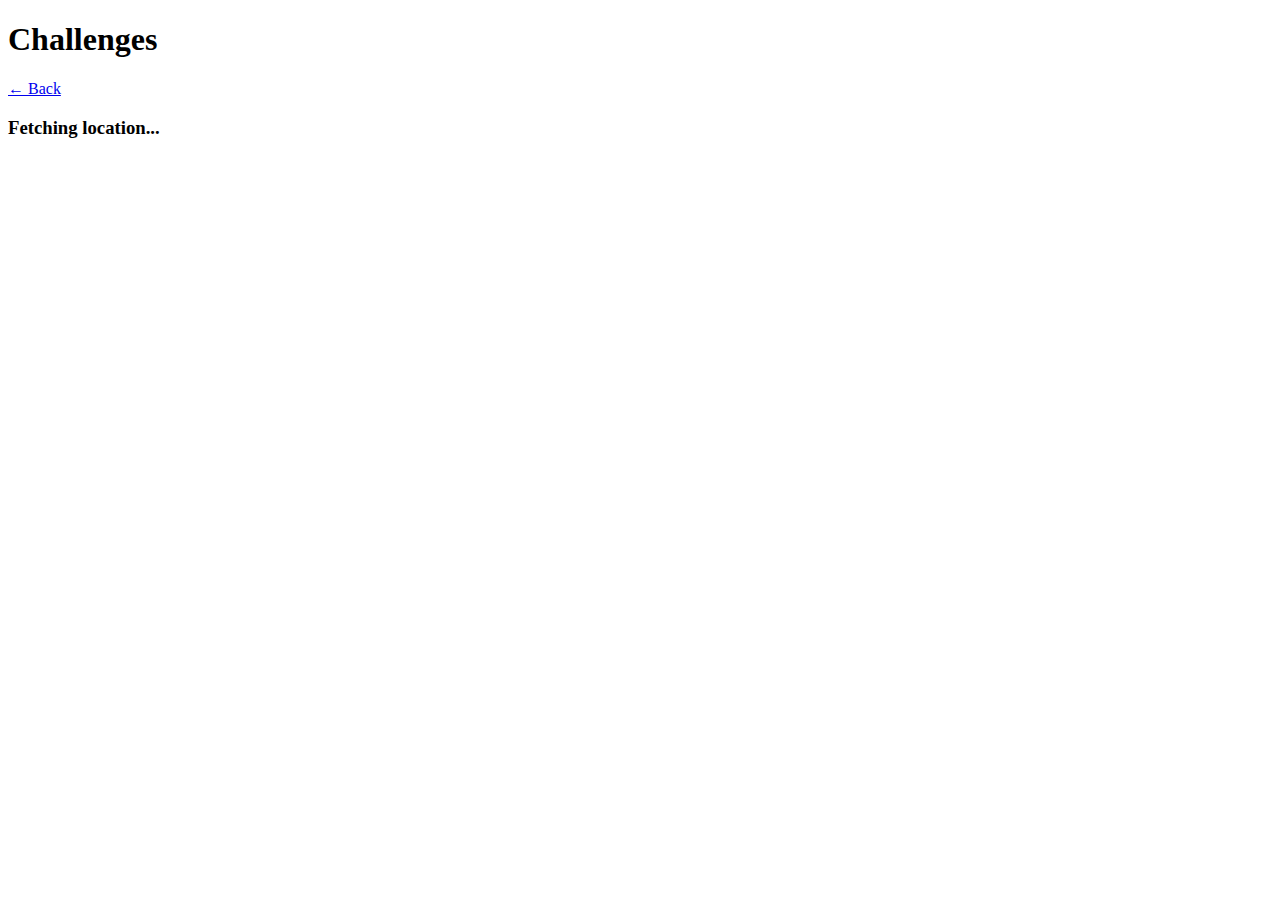
==== challenges.html @ d03a8d49 "init" ====
<!DOCTYPE html>
<html lang="en">

<head>
    <meta charset="UTF-8">
    <meta name="viewport" content="width=device-width, initial-scale=1.0">
    <title>Challenges | TfL-ag</title>
    <link rel="stylesheet" href="/style">
</head>

<body>
    <header>
        <h1>Challenges</h1>
        <a href="/" id="back">&#x2190 Back</a>
    </header>
    <!-- <div>
        <h3>Your coins:</h3>
        <textarea readonly id="coins">...</textarea>
    </div>
    <hr> -->
    <h3 id="message">Fetching location...</h3>

</body>
<script>
    let location
    function getLocation() {
        if (navigator.geolocation) {
            navigator.geolocation.watchPosition(
                (position) => {
                    document.getElementById("message").innerHTML = `Location last found at ${new Date(position.timestamp).toTimeString()}`
                    location = position
                }
            )
        } else {
            document.getElementById("message").innerHTML = "Geolocation not supported."
        }
    }
    console.log(getLocation())
    // let teamData = JSON.parse(sessionStorage.getItem("teamData"))
    // document.getElementById("coins").value = teamData ? teamData.coins : "error"
</script>

</html>
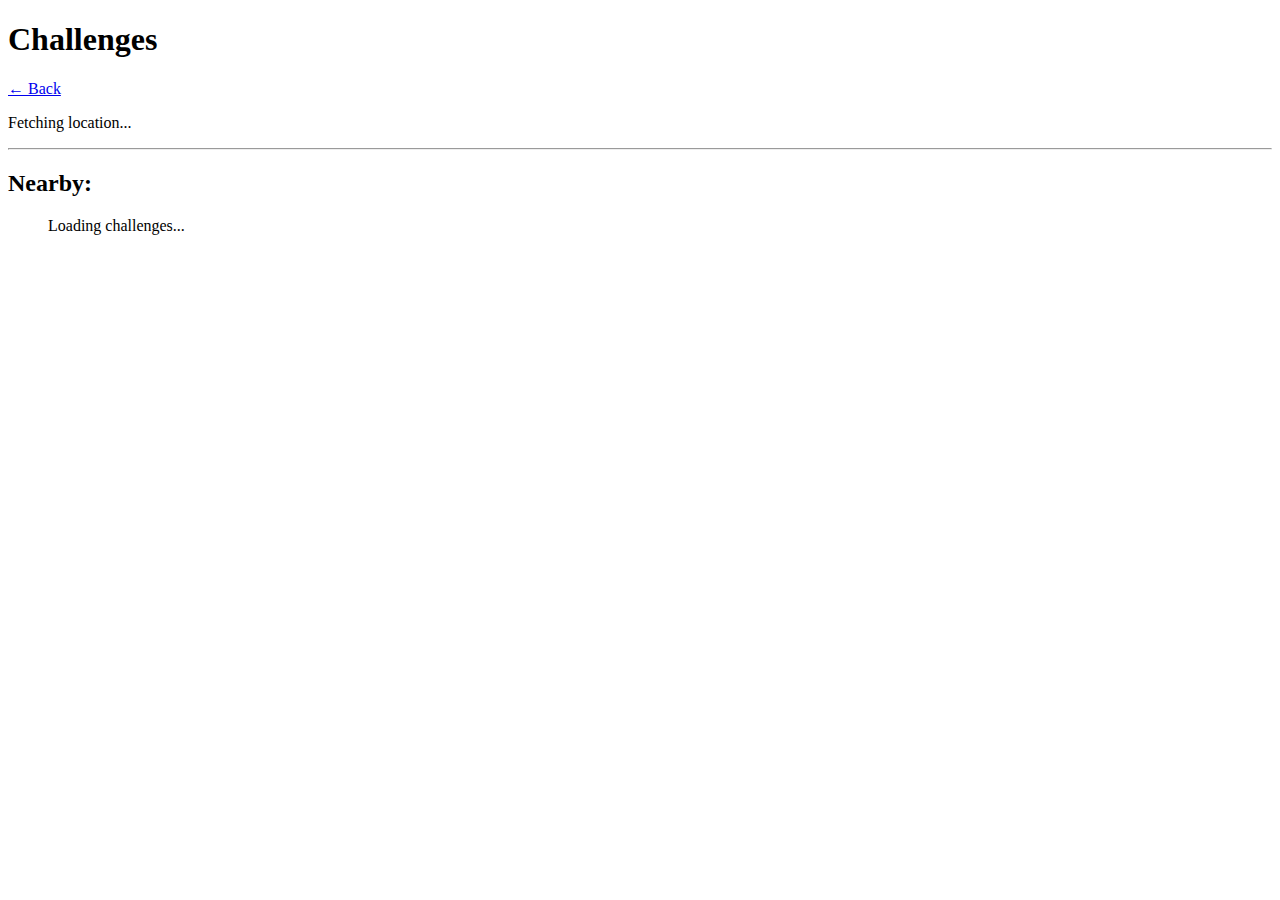
==== commit 7192cef6: "challenges and plans" ====
--- a/challenges.html
+++ b/challenges.html
@@ -18,26 +18,69 @@
         <textarea readonly id="coins">...</textarea>
     </div>
     <hr> -->
-    <h3 id="message">Fetching location...</h3>
-
+    <p id="message">Fetching location...</p>
+    <hr>
+    <h2>Nearby:</h2>
+    <ul id="loc-challenges" class="challenges">
+        Loading challenges...
+    </ul>
 </body>
 <script>
-    let location
-    function getLocation() {
-        if (navigator.geolocation) {
-            navigator.geolocation.watchPosition(
-                (position) => {
-                    document.getElementById("message").innerHTML = `Location last found at ${new Date(position.timestamp).toTimeString()}`
-                    location = position
+
+    // Get Location
+    if (navigator.geolocation) {
+        navigator.geolocation.watchPosition(
+            (position) => {
+                // Check if challenges are open
+                document.getElementById("message").innerHTML = `Location last found at ${new Date(position.timestamp).toTimeString().slice(0, 8)}`
+                if (![...document.querySelectorAll("button.collapsible")].some(v => v.classList.contains("expanded"))) {
+                    // Fetch challenges from server
+                    getChallenges(challenges => {
+
+                        challenges.locational.forEach(v => {
+                            v.distance = Math.hypot(position.coords.latitude - v.latitude, position.coords.longitude - v.longitude) * 111000
+                        })
+                        document.getElementById("loc-challenges").innerHTML = ""
+                        challenges.locational.filter(v => v.open).sort((a, b) => a.distance - b.distance).forEach(v => {
+                            document.getElementById("loc-challenges").innerHTML += `
+                        <li>
+                            <button class="collapsible">
+                                ${formatDistance(v.distance)}<br>
+                                <h3>${v.title}</h3>
+                                </button>
+                                <div style="display: none;">
+                                    ${v.description}<br>
+                                    <button>Claim ${v.reward} coins</button>
+                                </div>
+                                </li>
+                            `
+                        })
+
+                        // Animate Challenge Dropdowns
+                        document.querySelectorAll("button.collapsible").forEach(v => {
+                            v.addEventListener("click", () => {
+                                v.classList.toggle("expanded")
+                                v.nextElementSibling.style.display = v.classList.contains("expanded") ? "block" : "none"
+                            })
+                        })
+                    })
                 }
-            )
-        } else {
-            document.getElementById("message").innerHTML = "Geolocation not supported."
-        }
+            }
+        )
+    } else {
+        document.getElementById("message").innerHTML = "Geolocation not supported."
     }
-    console.log(getLocation())
-    // let teamData = JSON.parse(sessionStorage.getItem("teamData"))
-    // document.getElementById("coins").value = teamData ? teamData.coins : "error"
+    function formatDistance(distance, sigfigs = 2) {
+        let digits = Math.floor(Math.log10(distance))
+        distance = Math.round(distance * 10 ** (sigfigs - digits - 1)) * 10 ** (digits - sigfigs + 1)
+        if (digits < 3) return `${distance}m`
+        else return `${distance / 1000}km`
+    }
+
+    // Get Challenges
+    function getChallenges(callback) {
+        fetch("/challenges.json").then(res => res.json().then(callback))
+    }
 </script>
 
 </html>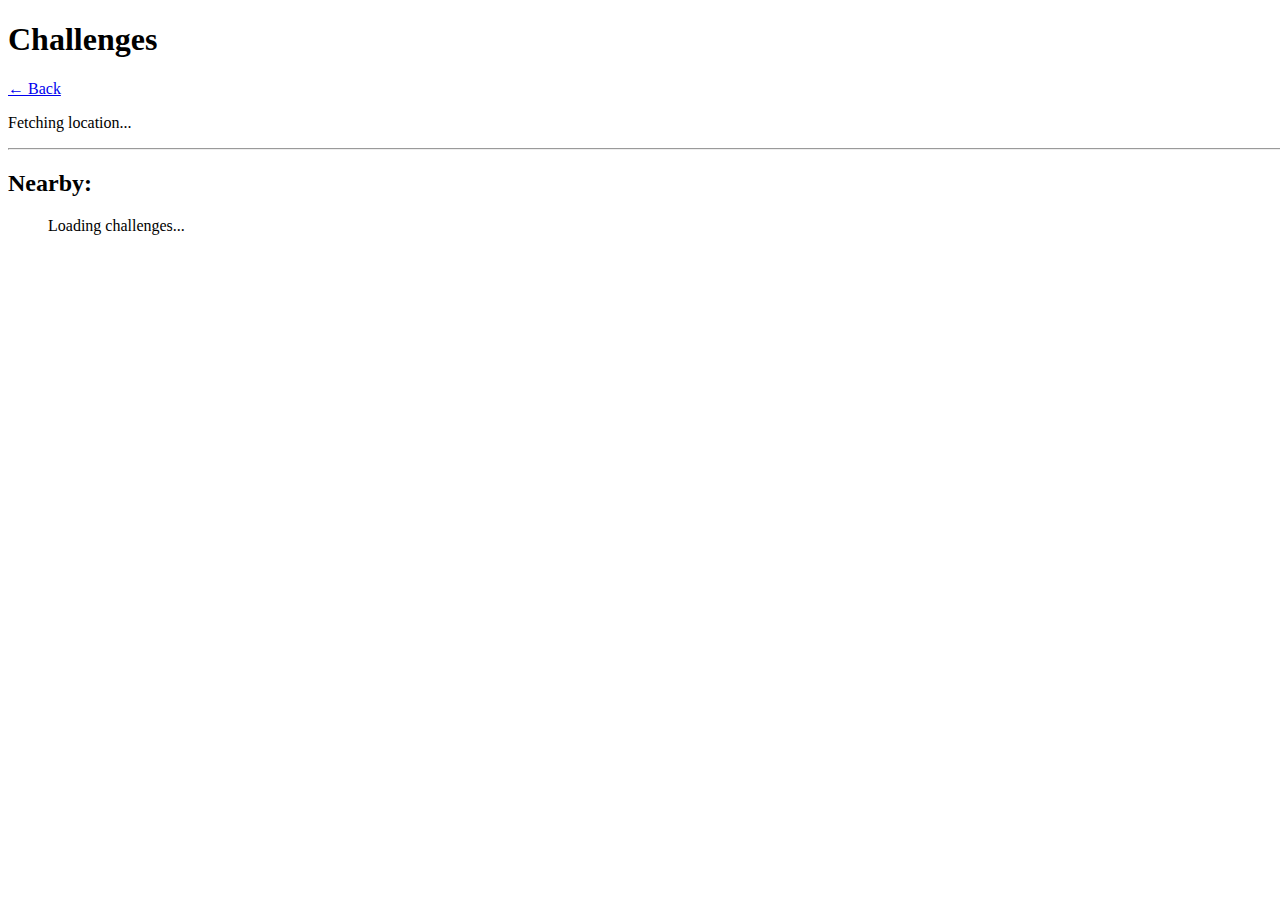
==== commit 7eb91b06: "main wrapper" ====
--- a/challenges.html
+++ b/challenges.html
@@ -13,19 +13,22 @@
         <h1>Challenges</h1>
         <a href="/" id="back">&#x2190 Back</a>
     </header>
-    <!-- <div>
+    <main>
+        <!-- <div>
         <h3>Your coins:</h3>
         <textarea readonly id="coins">...</textarea>
     </div>
     <hr> -->
-    <p id="message">Fetching location...</p>
-    <hr>
-    <h2>Nearby:</h2>
-    <ul id="loc-challenges" class="challenges">
-        Loading challenges...
-    </ul>
+        <p id="message">Fetching location...</p>
+        <hr>
+        <h2>Nearby:</h2>
+        <ul id="loc-challenges" class="challenges">
+            Loading challenges...
+        </ul>
+    </main>
 </body>
 <script>
+    document.querySelector("main").style.width = window.visualViewport.width + "px"
 
     // Get Location
     if (navigator.geolocation) {
@@ -37,9 +40,7 @@
                     // Fetch challenges from server
                     getChallenges(challenges => {
 
-                        challenges.locational.forEach(v => {
-                            v.distance = Math.hypot(position.coords.latitude - v.latitude, position.coords.longitude - v.longitude) * 111000
-                        })
+                        challenges.locational.forEach(challenge => { challenge.distance = calculateDistance(position.coords, challenge) })
                         document.getElementById("loc-challenges").innerHTML = ""
                         challenges.locational.filter(v => v.open).sort((a, b) => a.distance - b.distance).forEach(v => {
                             document.getElementById("loc-challenges").innerHTML += `
@@ -70,6 +71,13 @@
     } else {
         document.getElementById("message").innerHTML = "Geolocation not supported."
     }
+
+    const metresPerDegreeEquator = 111120
+    function calculateDistance(obj1, obj2) {
+        return Math.hypot(obj1.latitude - obj2.latitude, (obj1.longitude - obj2.longitude) * Math.cos((obj1.latitude + obj2.latitude) * 90 / Math.PI)) * metresPerDegreeEquator
+    }
+
+
     function formatDistance(distance, sigfigs = 2) {
         let digits = Math.floor(Math.log10(distance))
         distance = Math.round(distance * 10 ** (sigfigs - digits - 1)) * 10 ** (digits - sigfigs + 1)
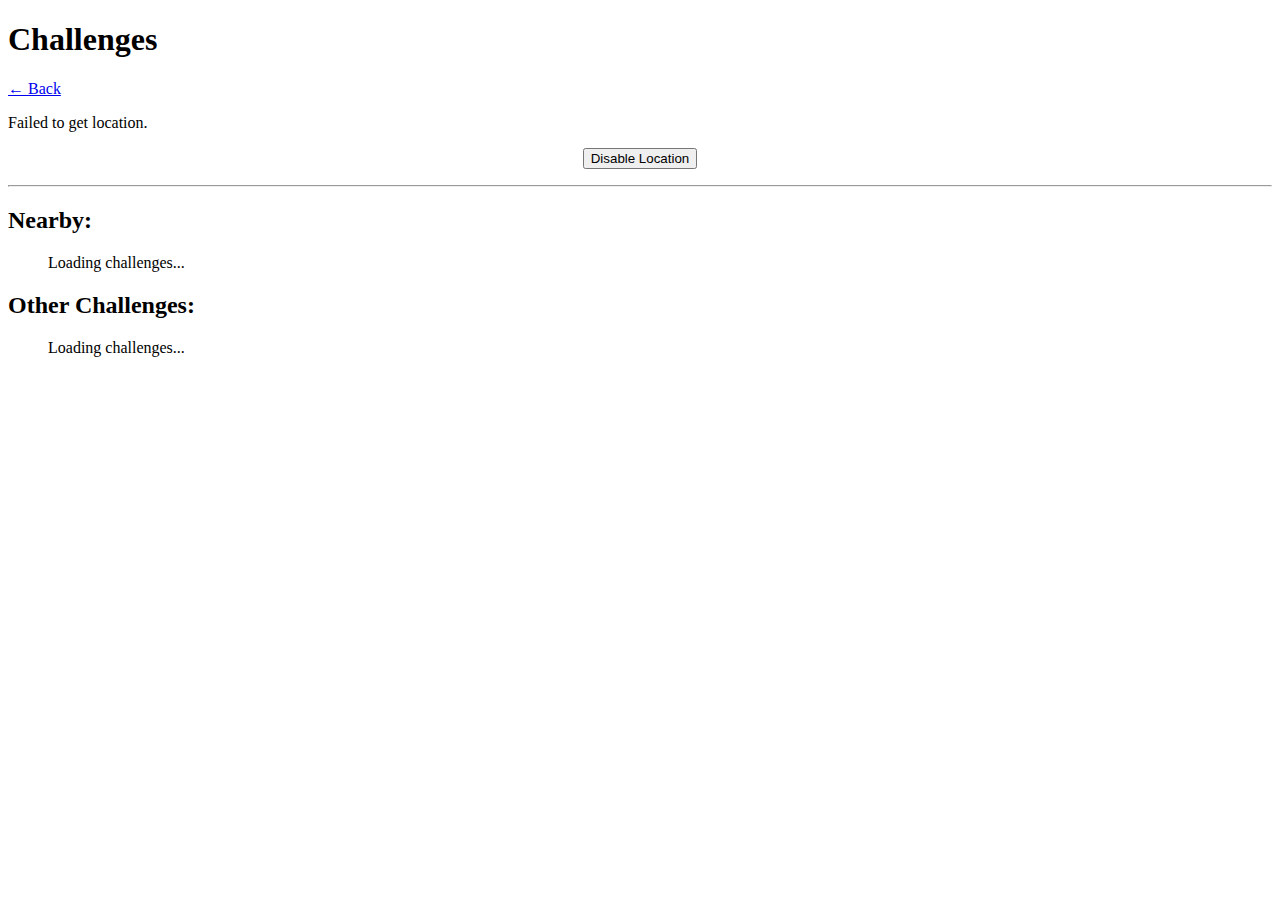
==== commit 261e7bfc: "persistent teams (not working)" ====
--- a/challenges.html
+++ b/challenges.html
@@ -11,7 +11,7 @@
 <body>
     <header>
         <h1>Challenges</h1>
-        <a href="/" id="back">&#x2190 Back</a>
+        <a href="/" id="back" class="blue button">&#x2190 Back</a>
     </header>
     <main>
         <!-- <div>
@@ -20,63 +20,86 @@
     </div>
     <hr> -->
         <p id="message">Fetching location...</p>
+        <div style="margin: 1rem 0; width: 100%; text-align: center;">
+            <button class="blue button" style="display: inline;"
+                onclick="useLocation = !useLocation;this.classList.toggle('pressed', !useLocation); refreshResults()">Disable
+                Location</button>
+        </div>
         <hr>
         <h2>Nearby:</h2>
         <ul id="loc-challenges" class="challenges">
             Loading challenges...
         </ul>
+        <h2>Other Challenges:</h2>
+        <ul id="nonloc-challenges" class="challenges">
+            Loading challenges...
+        </ul>
     </main>
 </body>
 <script>
-    document.querySelector("main").style.width = window.visualViewport.width + "px"
+    let useLocation = true
+    let lastPosition
 
     // Get Location
     if (navigator.geolocation) {
         navigator.geolocation.watchPosition(
             (position) => {
-                // Check if challenges are open
-                document.getElementById("message").innerHTML = `Location last found at ${new Date(position.timestamp).toTimeString().slice(0, 8)}`
-                if (![...document.querySelectorAll("button.collapsible")].some(v => v.classList.contains("expanded"))) {
-                    // Fetch challenges from server
-                    getChallenges(challenges => {
-
-                        challenges.locational.forEach(challenge => { challenge.distance = calculateDistance(position.coords, challenge) })
-                        document.getElementById("loc-challenges").innerHTML = ""
-                        challenges.locational.filter(v => v.open).sort((a, b) => a.distance - b.distance).forEach(v => {
-                            document.getElementById("loc-challenges").innerHTML += `
-                        <li>
-                            <button class="collapsible">
-                                ${formatDistance(v.distance)}<br>
-                                <h3>${v.title}</h3>
-                                </button>
-                                <div style="display: none;">
-                                    ${v.description}<br>
-                                    <button>Claim ${v.reward} coins</button>
-                                </div>
-                                </li>
-                            `
-                        })
-
-                        // Animate Challenge Dropdowns
-                        document.querySelectorAll("button.collapsible").forEach(v => {
-                            v.addEventListener("click", () => {
-                                v.classList.toggle("expanded")
-                                v.nextElementSibling.style.display = v.classList.contains("expanded") ? "block" : "none"
-                            })
-                        })
-                    })
-                }
+                lastPosition = position
+                if (useLocation) refreshResults(position)
+            },
+            (error) => {
+                useLocation = false
+                document.getElementById("message").innerHTML = "Failed to get location."
             }
         )
     } else {
+        useLocation = false
         document.getElementById("message").innerHTML = "Geolocation not supported."
+    }
+
+    function refreshResults(position = lastPosition || {
+        timestamp: Date.now(),
+        coords: { latitude: 51.508045, longitude: -0.128217 } // Trafalgar Square
+    }) {
+        document.getElementById("message").innerHTML = useLocation ? `Location last found at ${new Date(position.timestamp).toTimeString().slice(0, 8)}` : "Location disabled"
+
+        // Check if challenges are open
+        if (![...document.querySelectorAll("button.collapsible")].some(v => v.classList.contains("expanded"))) {
+
+            // Fetch challenges from server
+            getChallenges(challenges => {
+
+                // Make buttons for each locational challenge
+                if (useLocation) {
+                    challenges.locational.forEach(challenge => { challenge.distance = calculateDistance(position.coords, challenge) })
+                    document.getElementById("loc-challenges").innerHTML = ""
+                    challenges.locational.filter(v => v.open).sort((a, b) => a.distance - b.distance).forEach(makeChallenge)
+
+                    // Make buttons for each non-locational challenge
+                    document.getElementById("nonloc-challenges").innerHTML = ""
+                    challenges.nonlocational.filter(v => v.open).forEach(makeChallenge)
+                } else {
+                    // Make buttons for all challenges
+                    document.getElementById("loc-challenges").innerHTML = "Location disabled"
+                    document.getElementById("nonloc-challenges").innerHTML = ""
+                    challenges.locational.concat(challenges.nonlocational).filter(challenge => challenge.open).forEach(makeChallenge)
+                }
+
+                // Animate Challenge Dropdowns
+                document.querySelectorAll("button.collapsible").forEach(v => {
+                    v.addEventListener("click", () => {
+                        v.classList.toggle("expanded")
+                        // v.nextElementSibling.style.display = v.classList.contains("expanded") ? "block" : "none"
+                    })
+                })
+            })
+        }
     }
 
     const metresPerDegreeEquator = 111120
     function calculateDistance(obj1, obj2) {
         return Math.hypot(obj1.latitude - obj2.latitude, (obj1.longitude - obj2.longitude) * Math.cos((obj1.latitude + obj2.latitude) * 90 / Math.PI)) * metresPerDegreeEquator
     }
-
 
     function formatDistance(distance, sigfigs = 2) {
         let digits = Math.floor(Math.log10(distance))
@@ -85,10 +108,72 @@
         else return `${distance / 1000}km`
     }
 
+    function addEl(type, parent, properties = {}) {
+        const el = document.createElement(type)
+        for (const k of Object.keys(properties)) {
+            el[k] = properties[k]
+        }
+        if (parent) parent.appendChild(el)
+        return el
+    }
+
+    function makeChallenge(challenge) {
+        const isLocational = challenge?.latitude && useLocation
+        const li = addEl("li", document.querySelector(isLocational ? "#loc-challenges" : "#nonloc-challenges"))
+        const button = addEl("button", li, { className: "button collapsible", innerHTML: isLocational ? formatDistance(challenge.distance) : "" })
+        addEl("br", button)
+        addEl("h3", button, { innerHTML: challenge.title })
+        const more = addEl("p", addEl("div", li), { innerHTML: challenge.description })
+        addEl("br", more)
+        const claimButton = addEl("button", more, {
+            className: "blue button",
+            innerHTML: `Claim ${challenge.reward} coins`,
+            disabled: challenge?.distance > 1000 && useLocation,
+            onclick: () => {
+                claimButton.innerHTML = "Are you sure?"
+                const yesButton = addEl("button", more, {
+                    className: "blue button",
+                    innerHTML: "Yes",
+                    disabled: true,
+                })
+                const noButton = addEl("button", more, {
+                    className: "button",
+                    innerHTML: "No",
+                    onclick: () => {
+                        claimButton.innerHTML = `Claim ${challenge.reward} coins`
+                        yesButton.remove()
+                        noButton.remove()
+                    }
+                })
+                setTimeout(() => {
+                    yesButton.disabled = false
+                    yesButton.onclick = async () => {
+                        yesButton.innerHTML = "Please wait..."
+                        const response = await fetch("/claim", {
+                            method: "POST",
+                            body: JSON.stringify({ challenge: challenge.title, team: localStorage.getItem("team") || "" })
+                        })
+                        claimButton.innerHTML = await response.text()
+                        if (response.status === 200) {
+                            claimButton.disabled = true
+                            yesButton.remove()
+                            noButton.remove()
+                        }
+                        if (response.status === 401) {
+                            sessionStorage.clear()
+                            setTimeout(() => { window.location.href = "/login" }, 1000)
+                        }
+                    }
+                }, 1000)
+            }
+        })
+        addEl("br", more)
+    }
+
+
+
     // Get Challenges
-    function getChallenges(callback) {
-        fetch("/challenges.json").then(res => res.json().then(callback))
-    }
+    function getChallenges(callback) { fetch("/challenges.json").then(res => res.json().then(callback)) }
 </script>
 
 </html>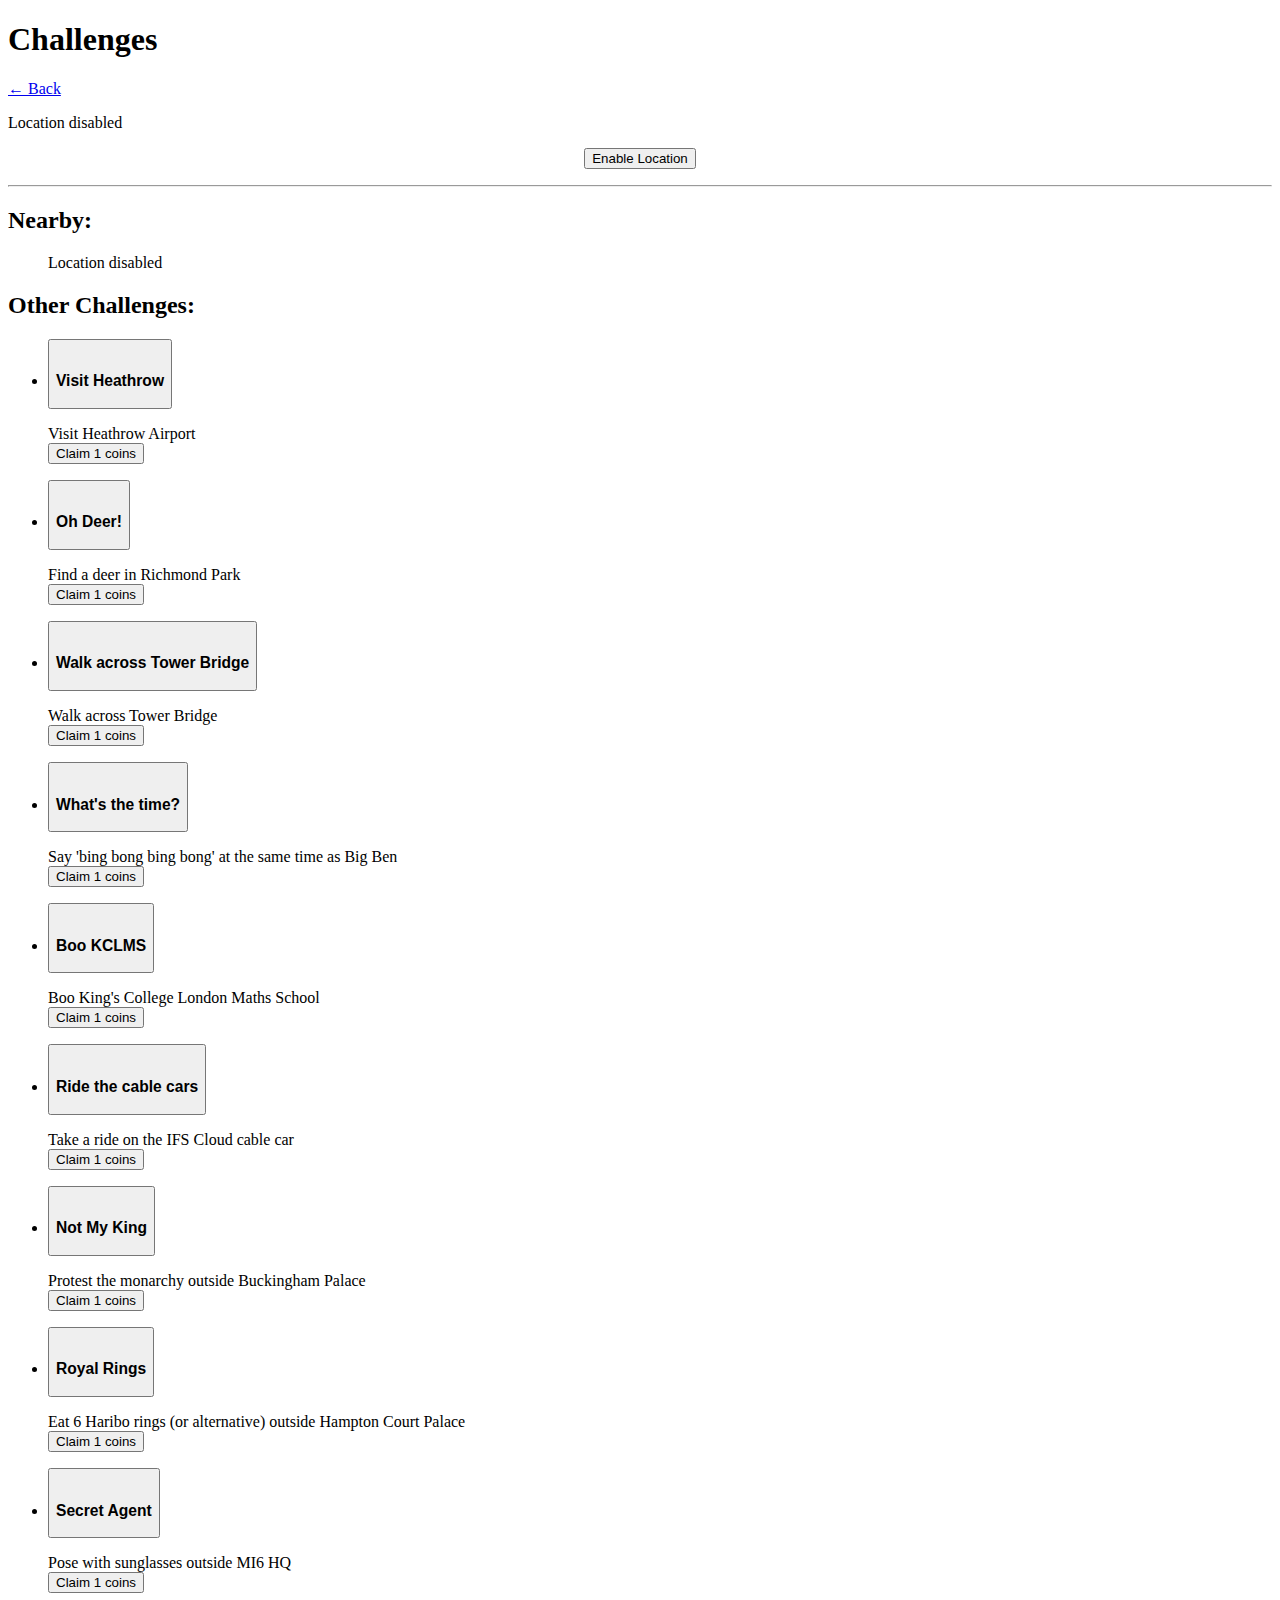
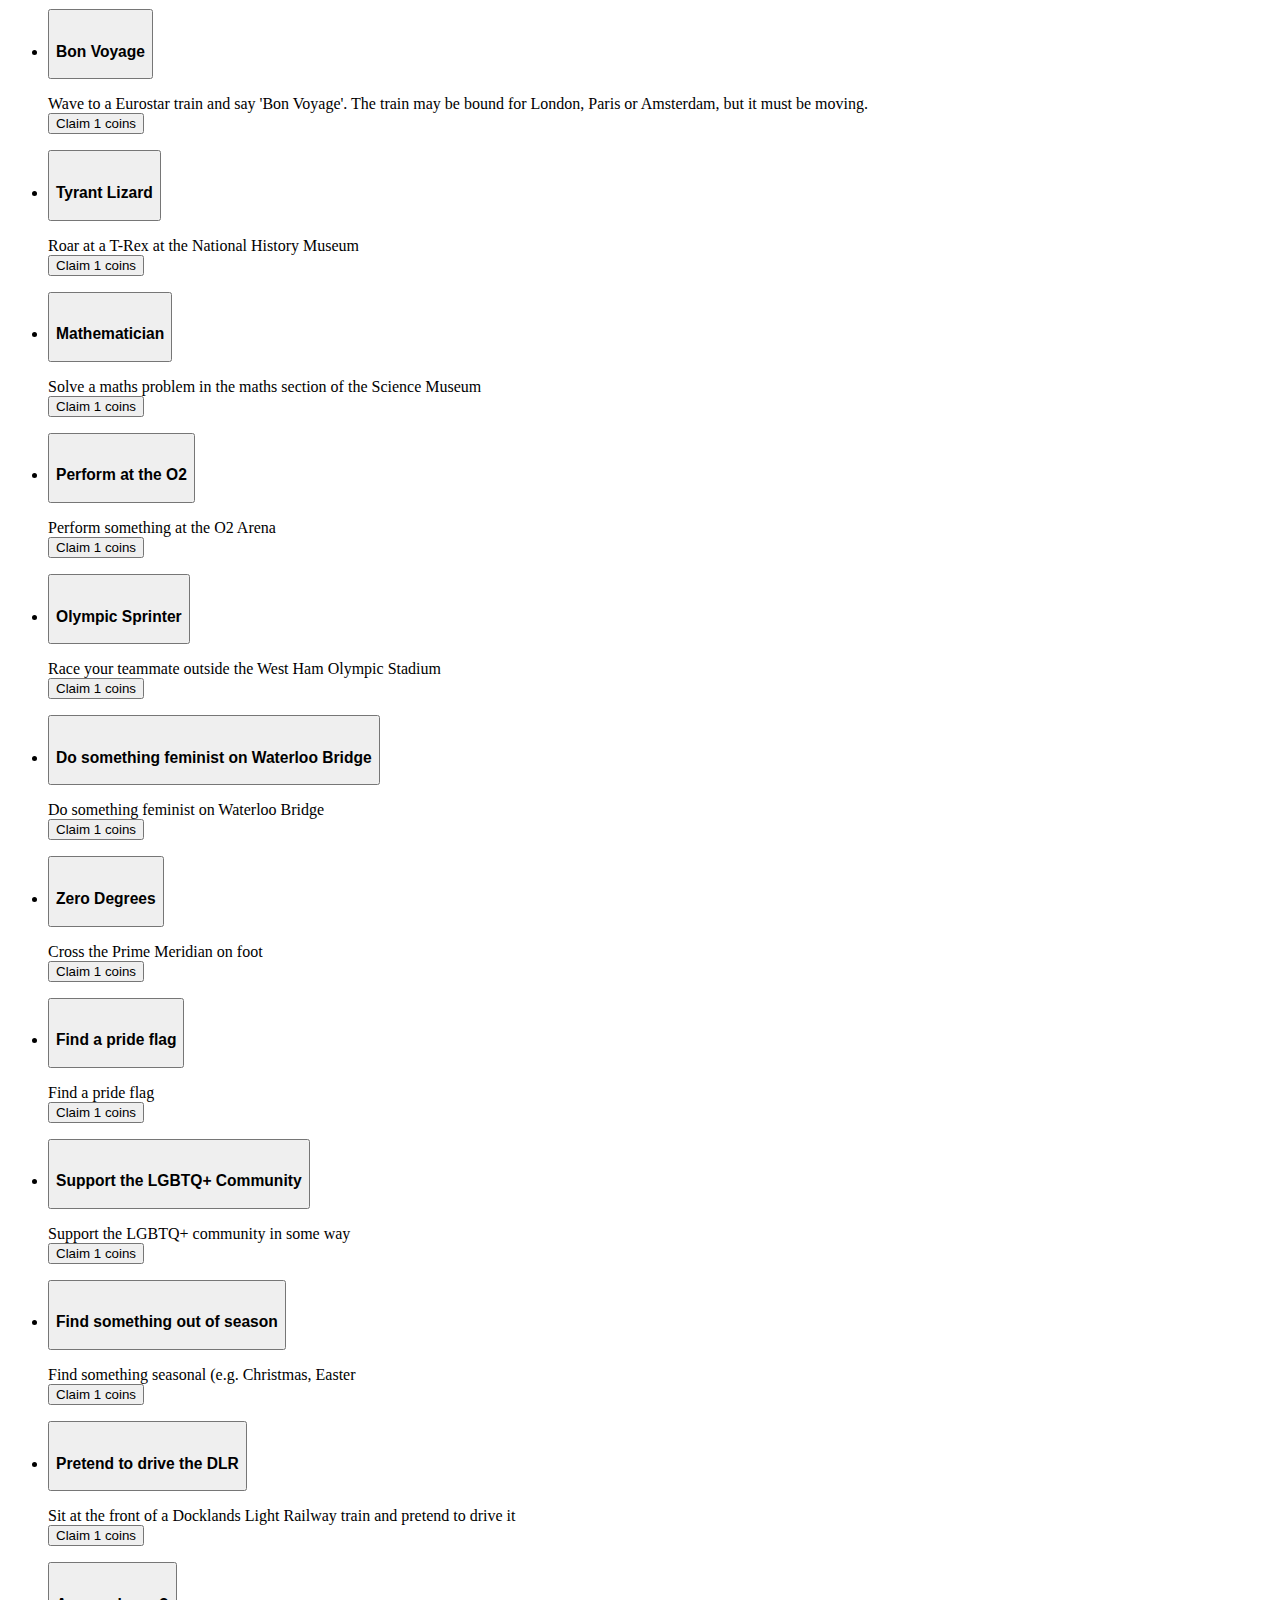
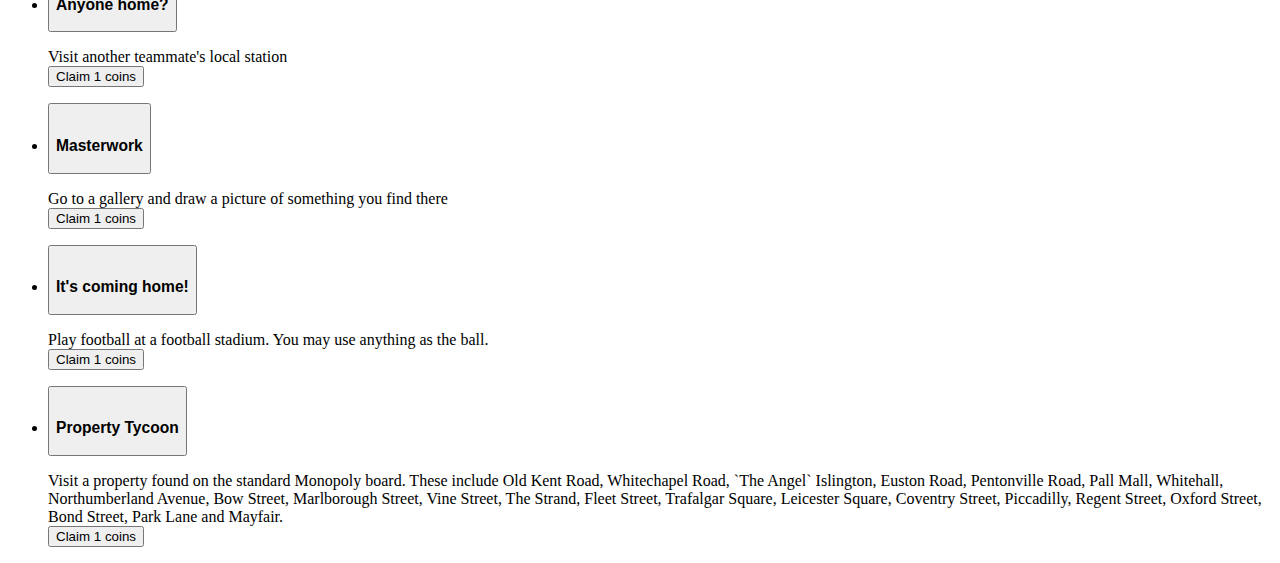
==== commit 952e3273: "persistent teams, team leaderboard, UI fixes" ====
--- a/challenges.html
+++ b/challenges.html
@@ -19,10 +19,10 @@
         <textarea readonly id="coins">...</textarea>
     </div>
     <hr> -->
-        <p id="message">Fetching location...</p>
+        <p id="message">Location disabled</p>
         <div style="margin: 1rem 0; width: 100%; text-align: center;">
             <button class="blue button" style="display: inline;"
-                onclick="useLocation = !useLocation;this.classList.toggle('pressed', !useLocation); refreshResults()">Disable
+                onclick="useLocation = !useLocation;this.classList.toggle('pressed', useLocation);this.innerHTML=useLocation?'Disable Location':'Enable Location'; getLocation()">Enable
                 Location</button>
         </div>
         <hr>
@@ -37,24 +37,30 @@
     </main>
 </body>
 <script>
-    let useLocation = true
+    let useLocation = false
     let lastPosition
 
-    // Get Location
-    if (navigator.geolocation) {
-        navigator.geolocation.watchPosition(
-            (position) => {
-                lastPosition = position
-                if (useLocation) refreshResults(position)
-            },
-            (error) => {
-                useLocation = false
-                document.getElementById("message").innerHTML = "Failed to get location."
+    function getLocation() {
+        if (navigator.geolocation) {
+            if (useLocation) {
+                navigator.geolocation.watchPosition(
+                    (position) => {
+                        lastPosition = position
+                        if (useLocation) refreshResults(position)
+                    },
+                    (error) => {
+                        useLocation = false
+                        document.getElementById("message").innerHTML = "Failed to get location."
+                    }
+                )
+            } else {
+                navigator.geolocation.clearWatch()
+                refreshResults()
             }
-        )
-    } else {
-        useLocation = false
-        document.getElementById("message").innerHTML = "Geolocation not supported."
+        } else {
+            useLocation = false
+            document.getElementById("message").innerHTML = "Geolocation not supported."
+        }
     }
 
     function refreshResults(position = lastPosition || {
@@ -96,6 +102,8 @@
         }
     }
 
+    refreshResults()
+
     const metresPerDegreeEquator = 111120
     function calculateDistance(obj1, obj2) {
         return Math.hypot(obj1.latitude - obj2.latitude, (obj1.longitude - obj2.longitude) * Math.cos((obj1.latitude + obj2.latitude) * 90 / Math.PI)) * metresPerDegreeEquator
@@ -127,7 +135,7 @@
         addEl("br", more)
         const claimButton = addEl("button", more, {
             className: "blue button",
-            innerHTML: `Claim ${challenge.reward} coins`,
+            innerHTML: challenge?.distance > 1000 && useLocation ? "Too far away" : `Claim ${challenge.reward} coins`,
             disabled: challenge?.distance > 1000 && useLocation,
             onclick: () => {
                 claimButton.innerHTML = "Are you sure?"
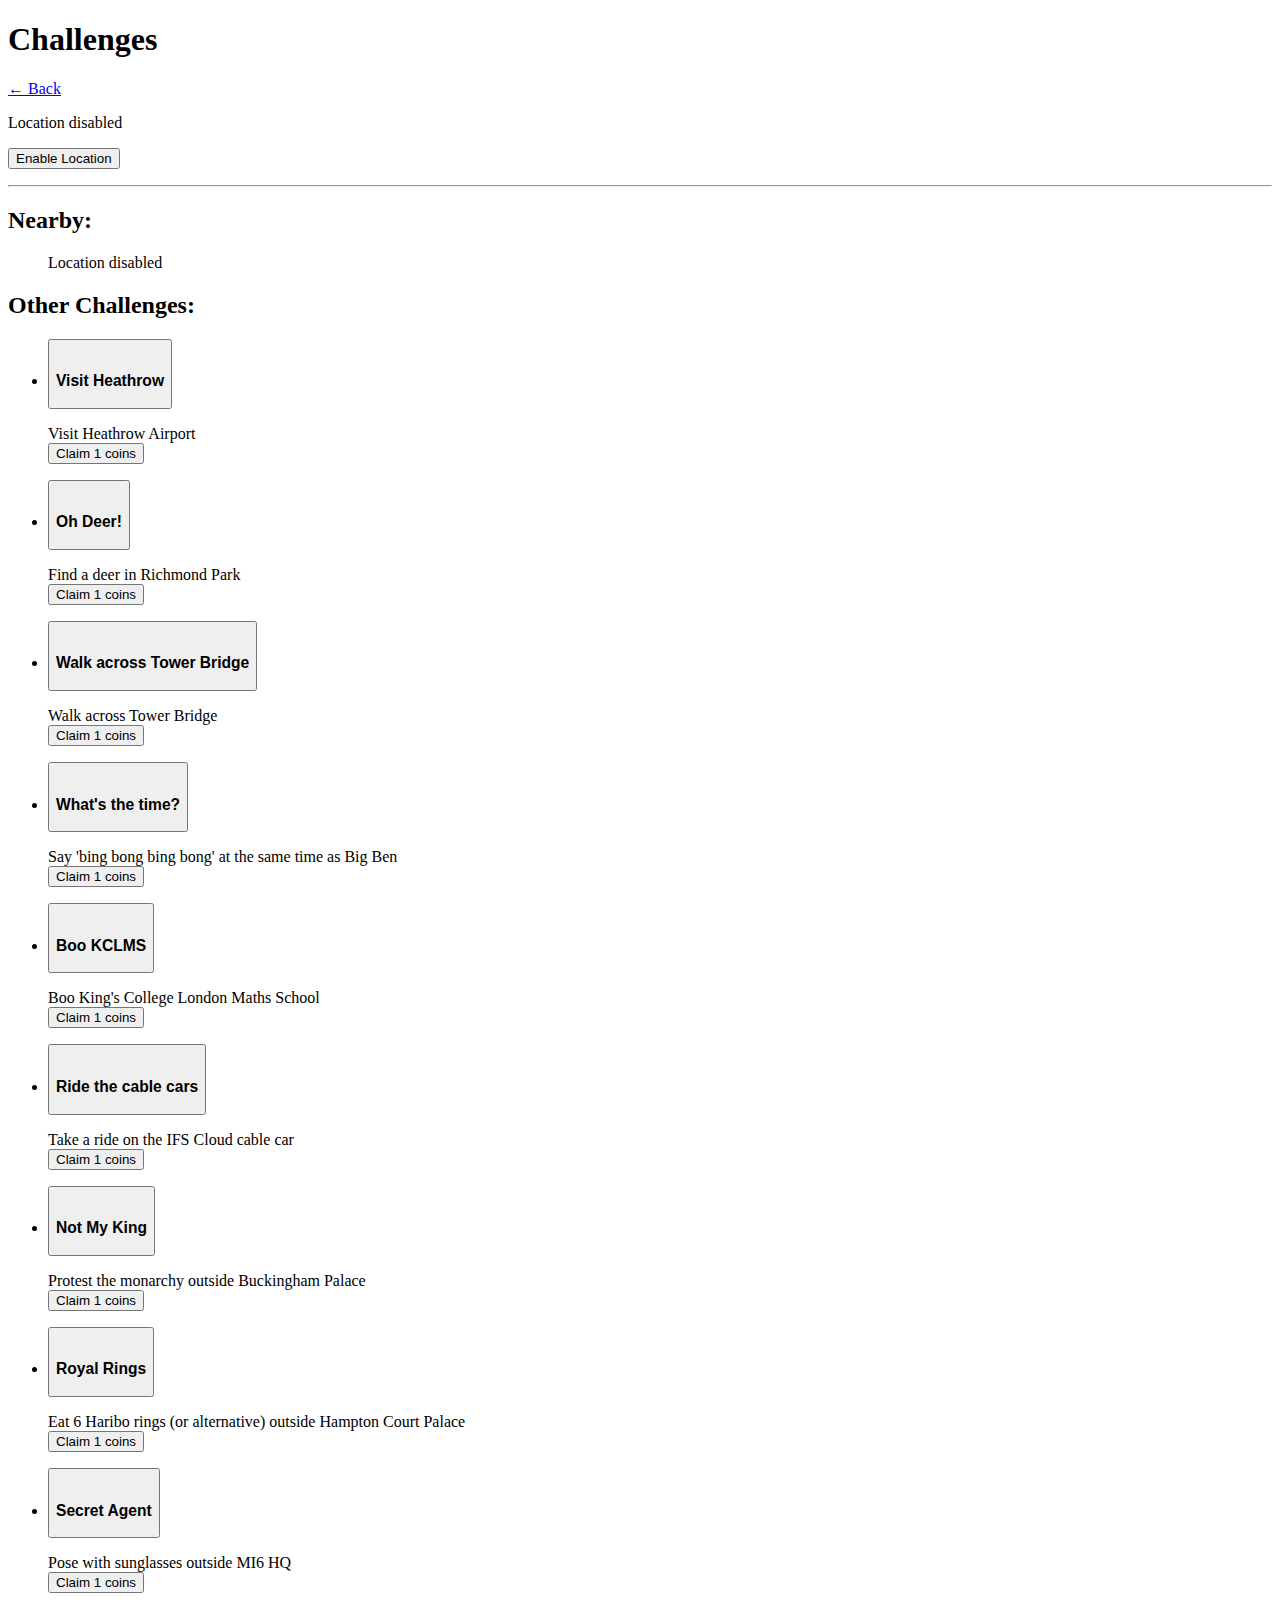
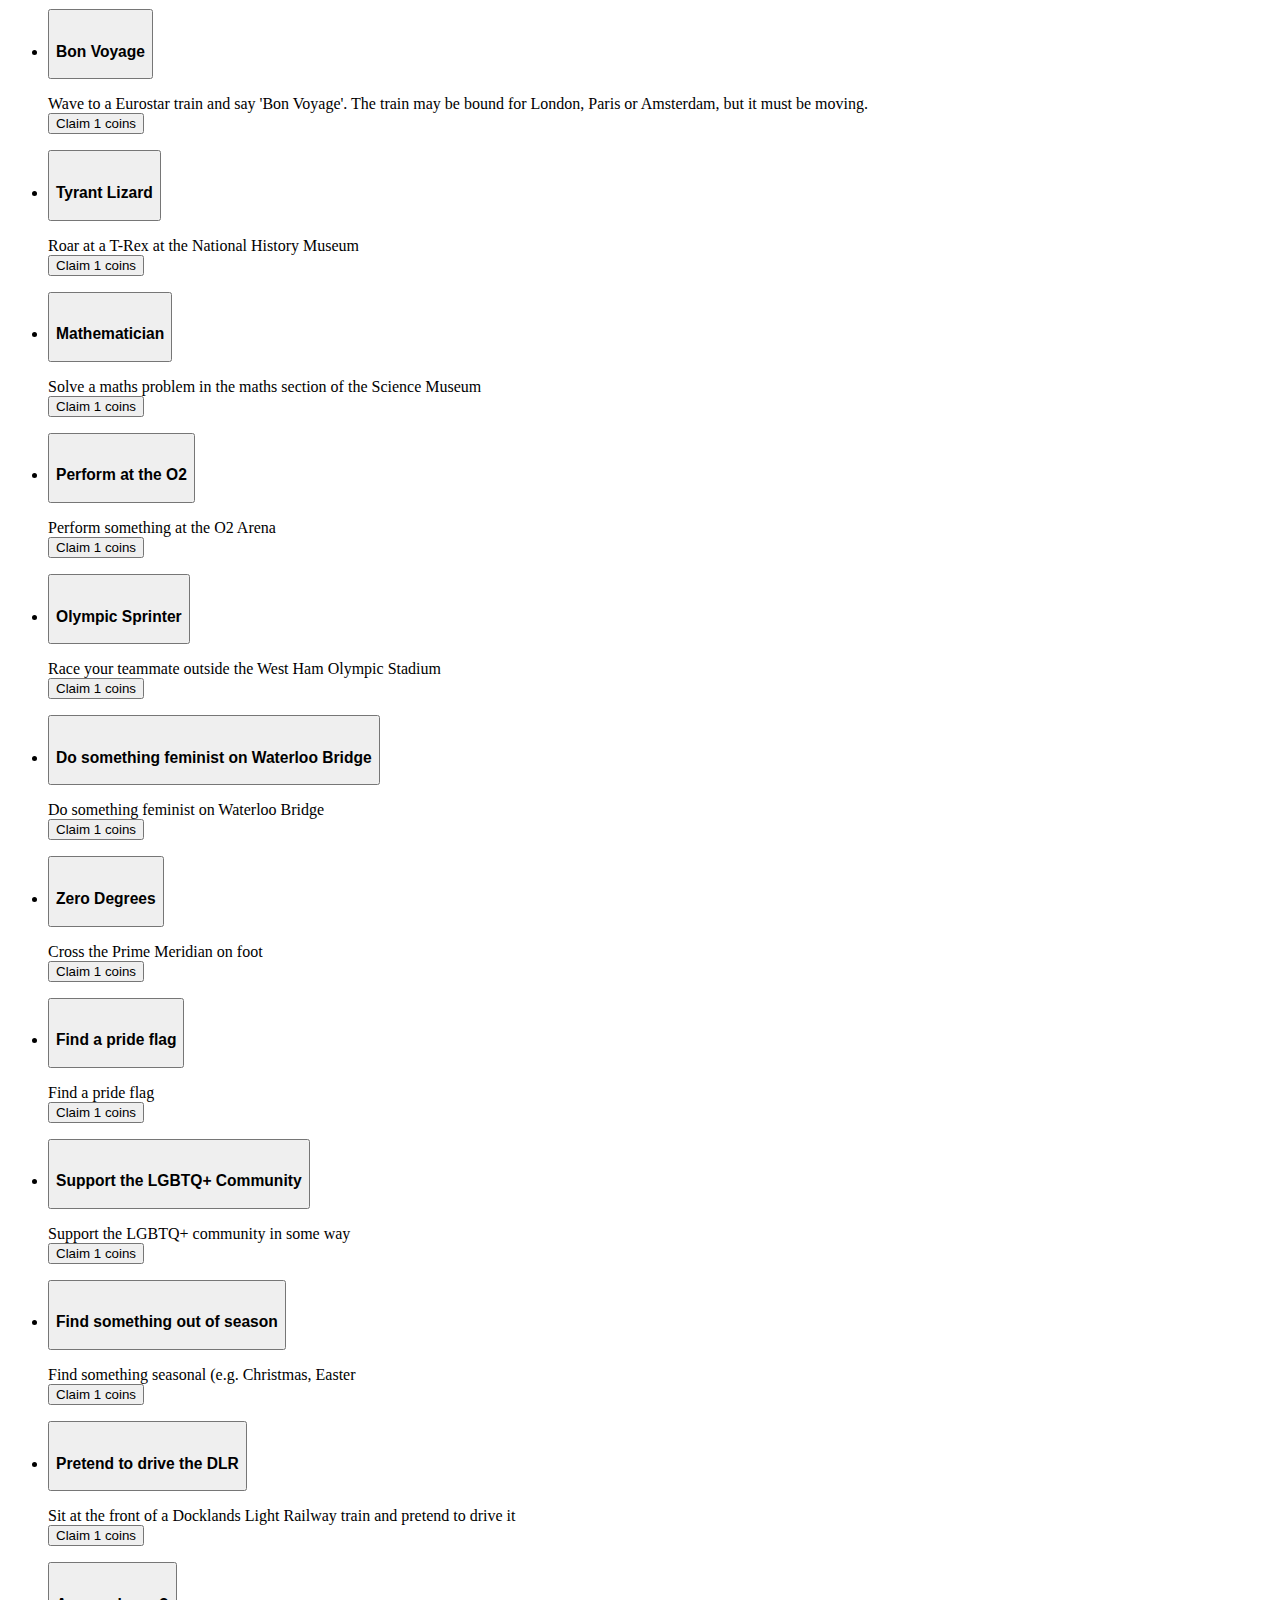
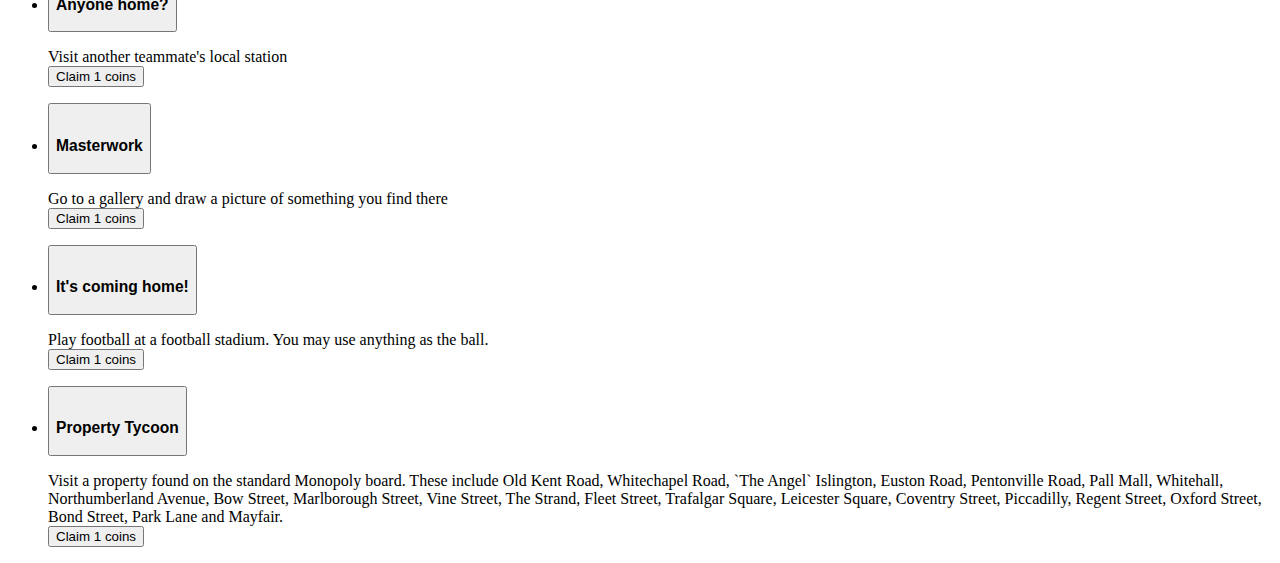
==== commit 4e230edb: "deposit functionality" ====
--- a/challenges.html
+++ b/challenges.html
@@ -20,9 +20,9 @@
     </div>
     <hr> -->
         <p id="message">Location disabled</p>
-        <div style="margin: 1rem 0; width: 100%; text-align: center;">
+        <div style="margin: 1rem 0">
             <button class="blue button" style="display: inline;"
-                onclick="useLocation = !useLocation;this.classList.toggle('pressed', useLocation);this.innerHTML=useLocation?'Disable Location':'Enable Location'; getLocation()">Enable
+                onclick="locationEnabled = !locationEnabled;this.classList.toggle('pressed', locationEnabled);this.innerHTML=locationEnabled?'Disable Location':'Enable Location'; getLocation()">Enable
                 Location</button>
         </div>
         <hr>
@@ -37,37 +37,37 @@
     </main>
 </body>
 <script>
-    let useLocation = false
-    let lastPosition
+    let locationEnabled = false
+    let watch, lastPosition
 
     function getLocation() {
         if (navigator.geolocation) {
-            if (useLocation) {
-                navigator.geolocation.watchPosition(
+            if (locationEnabled) {
+                watch = navigator.geolocation.watchPosition(
                     (position) => {
                         lastPosition = position
-                        if (useLocation) refreshResults(position)
+                        if (locationEnabled) useLocation(position)
                     },
                     (error) => {
-                        useLocation = false
+                        locationEnabled = false
                         document.getElementById("message").innerHTML = "Failed to get location."
                     }
                 )
             } else {
-                navigator.geolocation.clearWatch()
-                refreshResults()
+                navigator.geolocation.clearWatch(watch)
+                useLocation()
             }
         } else {
-            useLocation = false
+            locationEnabled = false
             document.getElementById("message").innerHTML = "Geolocation not supported."
         }
     }
 
-    function refreshResults(position = lastPosition || {
+    function useLocation(position = lastPosition || {
         timestamp: Date.now(),
         coords: { latitude: 51.508045, longitude: -0.128217 } // Trafalgar Square
     }) {
-        document.getElementById("message").innerHTML = useLocation ? `Location last found at ${new Date(position.timestamp).toTimeString().slice(0, 8)}` : "Location disabled"
+        document.getElementById("message").innerHTML = locationEnabled ? `Location last found at ${new Date(position.timestamp).toTimeString().slice(0, 8)}` : "Location disabled"
 
         // Check if challenges are open
         if (![...document.querySelectorAll("button.collapsible")].some(v => v.classList.contains("expanded"))) {
@@ -76,7 +76,7 @@
             getChallenges(challenges => {
 
                 // Make buttons for each locational challenge
-                if (useLocation) {
+                if (locationEnabled) {
                     challenges.locational.forEach(challenge => { challenge.distance = calculateDistance(position.coords, challenge) })
                     document.getElementById("loc-challenges").innerHTML = ""
                     challenges.locational.filter(v => v.open).sort((a, b) => a.distance - b.distance).forEach(makeChallenge)
@@ -102,11 +102,10 @@
         }
     }
 
-    refreshResults()
+    useLocation()
 
-    const metresPerDegreeEquator = 111120
     function calculateDistance(obj1, obj2) {
-        return Math.hypot(obj1.latitude - obj2.latitude, (obj1.longitude - obj2.longitude) * Math.cos((obj1.latitude + obj2.latitude) * 90 / Math.PI)) * metresPerDegreeEquator
+        return Math.hypot(obj1.latitude - obj2.latitude, (obj1.longitude - obj2.longitude) * Math.cos((obj1.latitude + obj2.latitude) * 90 / Math.PI)) * 111120
     }
 
     function formatDistance(distance, sigfigs = 2) {
@@ -126,7 +125,7 @@
     }
 
     function makeChallenge(challenge) {
-        const isLocational = challenge?.latitude && useLocation
+        const isLocational = challenge?.latitude && locationEnabled
         const li = addEl("li", document.querySelector(isLocational ? "#loc-challenges" : "#nonloc-challenges"))
         const button = addEl("button", li, { className: "button collapsible", innerHTML: isLocational ? formatDistance(challenge.distance) : "" })
         addEl("br", button)
@@ -135,8 +134,8 @@
         addEl("br", more)
         const claimButton = addEl("button", more, {
             className: "blue button",
-            innerHTML: challenge?.distance > 1000 && useLocation ? "Too far away" : `Claim ${challenge.reward} coins`,
-            disabled: challenge?.distance > 1000 && useLocation,
+            innerHTML: challenge?.distance > 1000 && locationEnabled ? "Too far away" : `Claim ${challenge.reward} coins`,
+            disabled: challenge?.distance > 1000 && locationEnabled,
             onclick: () => {
                 claimButton.innerHTML = "Are you sure?"
                 const yesButton = addEl("button", more, {
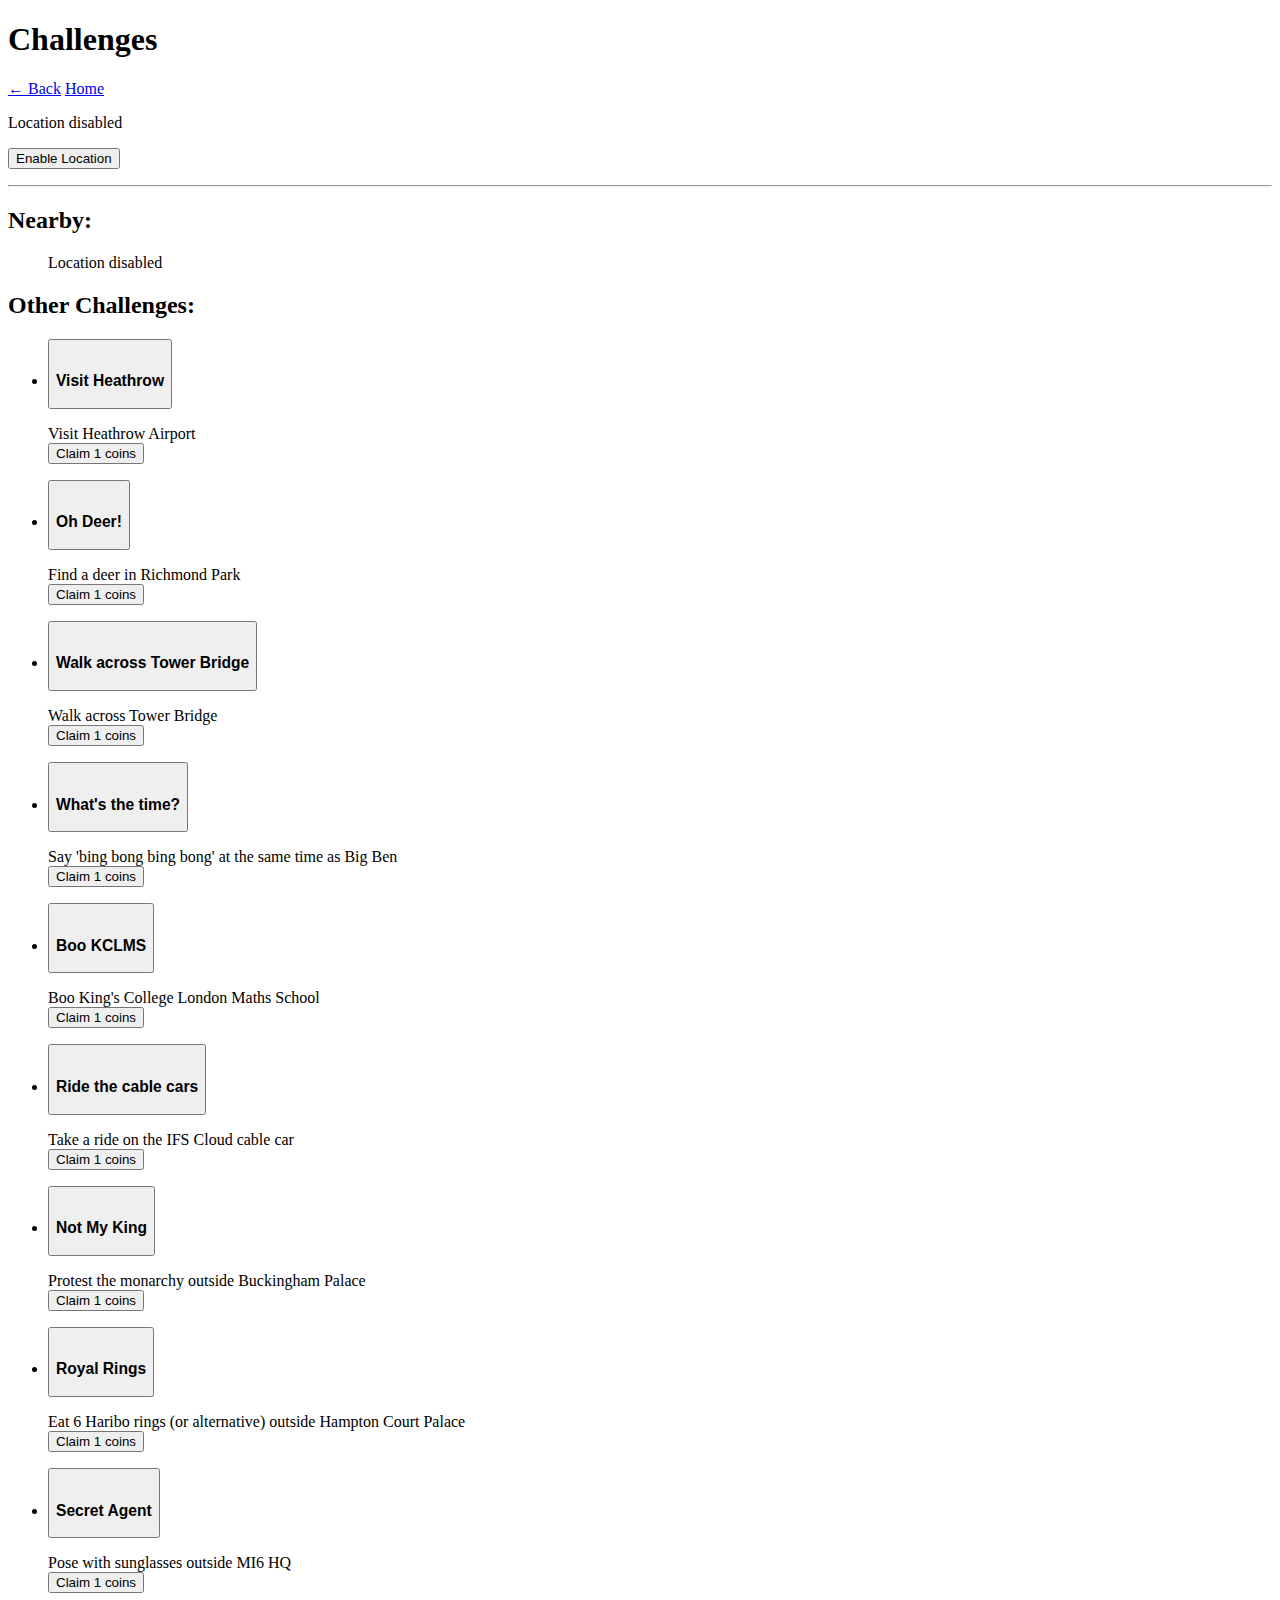
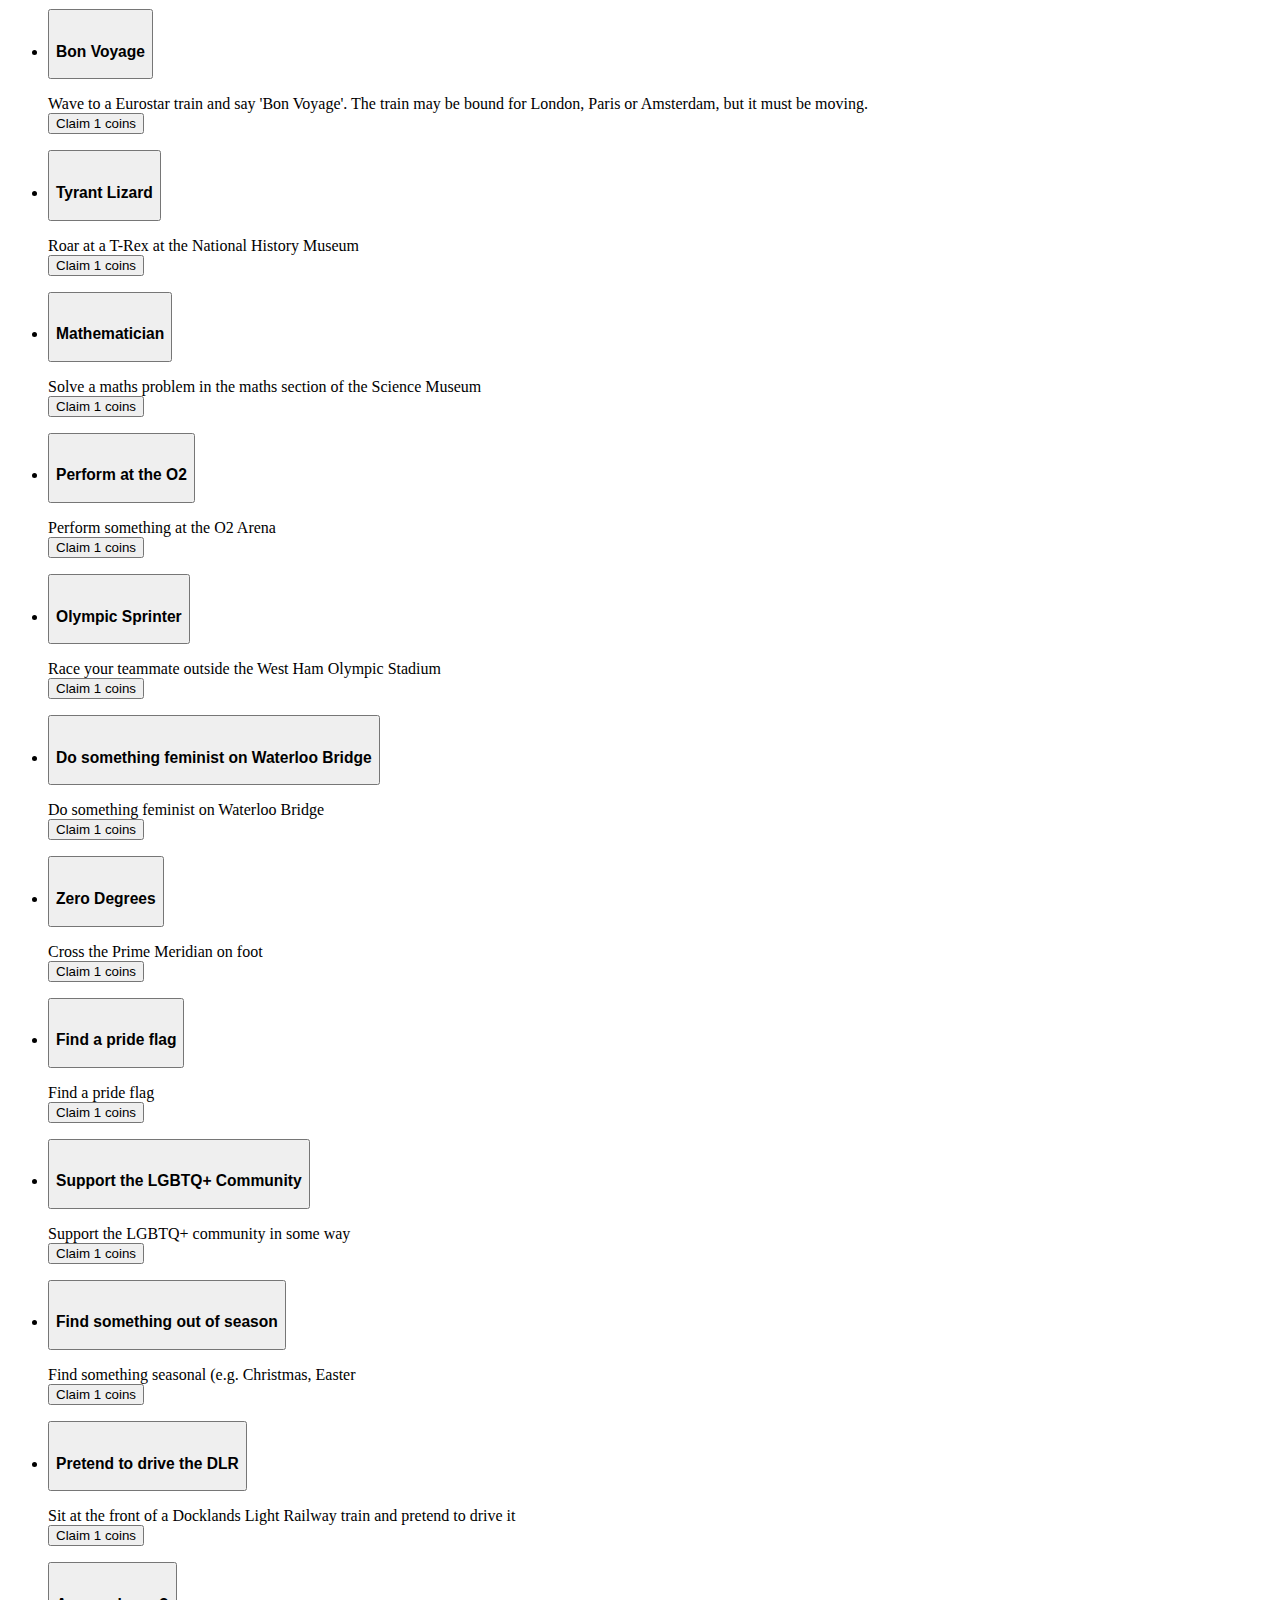
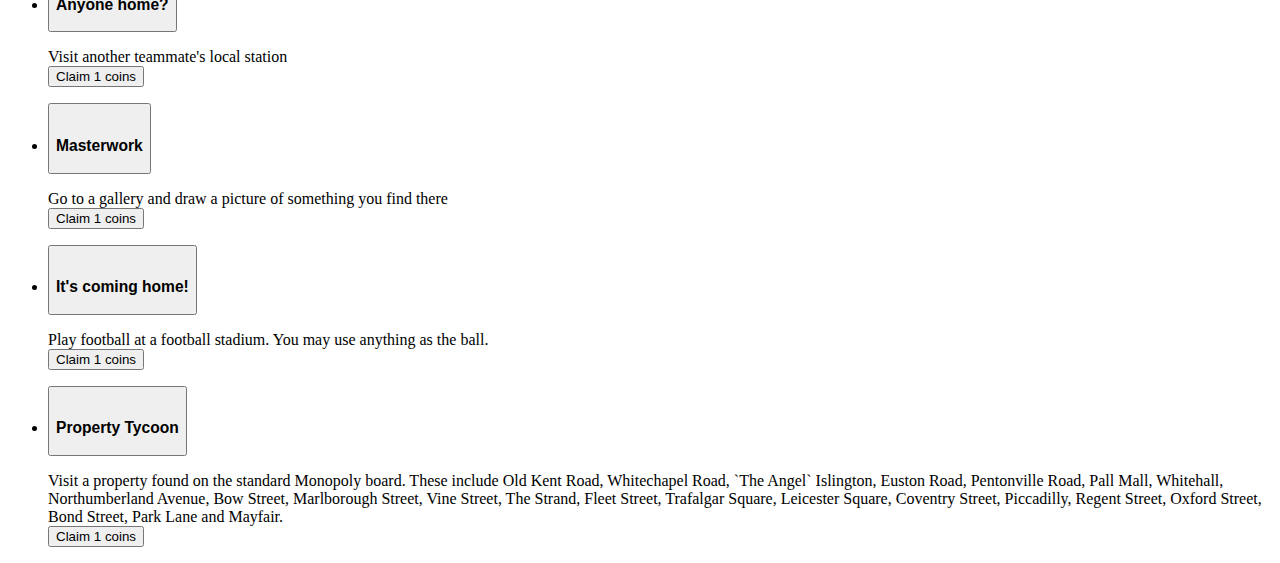
==== commit 68634599: "steal purchasing" ====
--- a/challenges.html
+++ b/challenges.html
@@ -11,14 +11,12 @@
 <body>
     <header>
         <h1>Challenges</h1>
-        <a href="/" id="back" class="blue button">&#x2190 Back</a>
+        <div id="nav">
+            <a href="javascript: history.back()" class="blue button">&#x2190 Back</a>
+            <a href="/" class="blue button">Home</a>
+        </div>
     </header>
     <main>
-        <!-- <div>
-        <h3>Your coins:</h3>
-        <textarea readonly id="coins">...</textarea>
-    </div>
-    <hr> -->
         <p id="message">Location disabled</p>
         <div style="margin: 1rem 0">
             <button class="blue button" style="display: inline;"
@@ -27,11 +25,11 @@
         </div>
         <hr>
         <h2>Nearby:</h2>
-        <ul id="loc-challenges" class="challenges">
+        <ul id="loc-challenges" class="buttonlist">
             Loading challenges...
         </ul>
         <h2>Other Challenges:</h2>
-        <ul id="nonloc-challenges" class="challenges">
+        <ul id="nonloc-challenges" class="buttonlist">
             Loading challenges...
         </ul>
     </main>
@@ -137,41 +135,47 @@
             innerHTML: challenge?.distance > 1000 && locationEnabled ? "Too far away" : `Claim ${challenge.reward} coins`,
             disabled: challenge?.distance > 1000 && locationEnabled,
             onclick: () => {
-                claimButton.innerHTML = "Are you sure?"
-                const yesButton = addEl("button", more, {
-                    className: "blue button",
-                    innerHTML: "Yes",
-                    disabled: true,
-                })
-                const noButton = addEl("button", more, {
-                    className: "button",
-                    innerHTML: "No",
-                    onclick: () => {
-                        claimButton.innerHTML = `Claim ${challenge.reward} coins`
-                        yesButton.remove()
-                        noButton.remove()
-                    }
-                })
-                setTimeout(() => {
-                    yesButton.disabled = false
-                    yesButton.onclick = async () => {
-                        yesButton.innerHTML = "Please wait..."
-                        const response = await fetch("/claim", {
-                            method: "POST",
-                            body: JSON.stringify({ challenge: challenge.title, team: localStorage.getItem("team") || "" })
-                        })
-                        claimButton.innerHTML = await response.text()
-                        if (response.status === 200) {
-                            claimButton.disabled = true
+                if (!claimButton.classList.contains("clicked")) {
+                    claimButton.classList.add("clicked")
+                    claimButton.innerHTML = "Are you sure?"
+                    const yesButton = addEl("button", more, {
+                        className: "blue button",
+                        innerHTML: "Yes",
+                        disabled: true,
+                    })
+                    const noButton = addEl("button", more, {
+                        className: "button",
+                        innerHTML: "No",
+                        onclick: () => {
+                            claimButton.classList.remove("clicked")
+                            claimButton.innerHTML = `Claim ${challenge.reward} coins`
                             yesButton.remove()
                             noButton.remove()
                         }
-                        if (response.status === 401) {
-                            sessionStorage.clear()
-                            setTimeout(() => { window.location.href = "/login" }, 1000)
+                    })
+                    setTimeout(() => {
+                        yesButton.disabled = false
+                        yesButton.onclick = async () => {
+                            claimButton.classList.remove("clicked")
+                            yesButton.innerHTML = "Please wait..."
+                            const response = await fetch("/claim", {
+                                method: "POST",
+                                body: JSON.stringify({ challenge: challenge.title, team: localStorage.getItem("team") || "" })
+                            })
+                            claimButton.innerHTML = await response.text()
+                            if (response.status === 200) {
+                                claimButton.disabled = true
+                                yesButton.remove()
+                                noButton.remove()
+                                setTimeout(() => li.remove(), 2000)
+                            }
+                            if (response.status === 401) {
+                                sessionStorage.clear()
+                                setTimeout(() => { window.location.href = "/login" }, 1000)
+                            }
                         }
-                    }
-                }, 1000)
+                    }, 1000)
+                }
             }
         })
         addEl("br", more)
